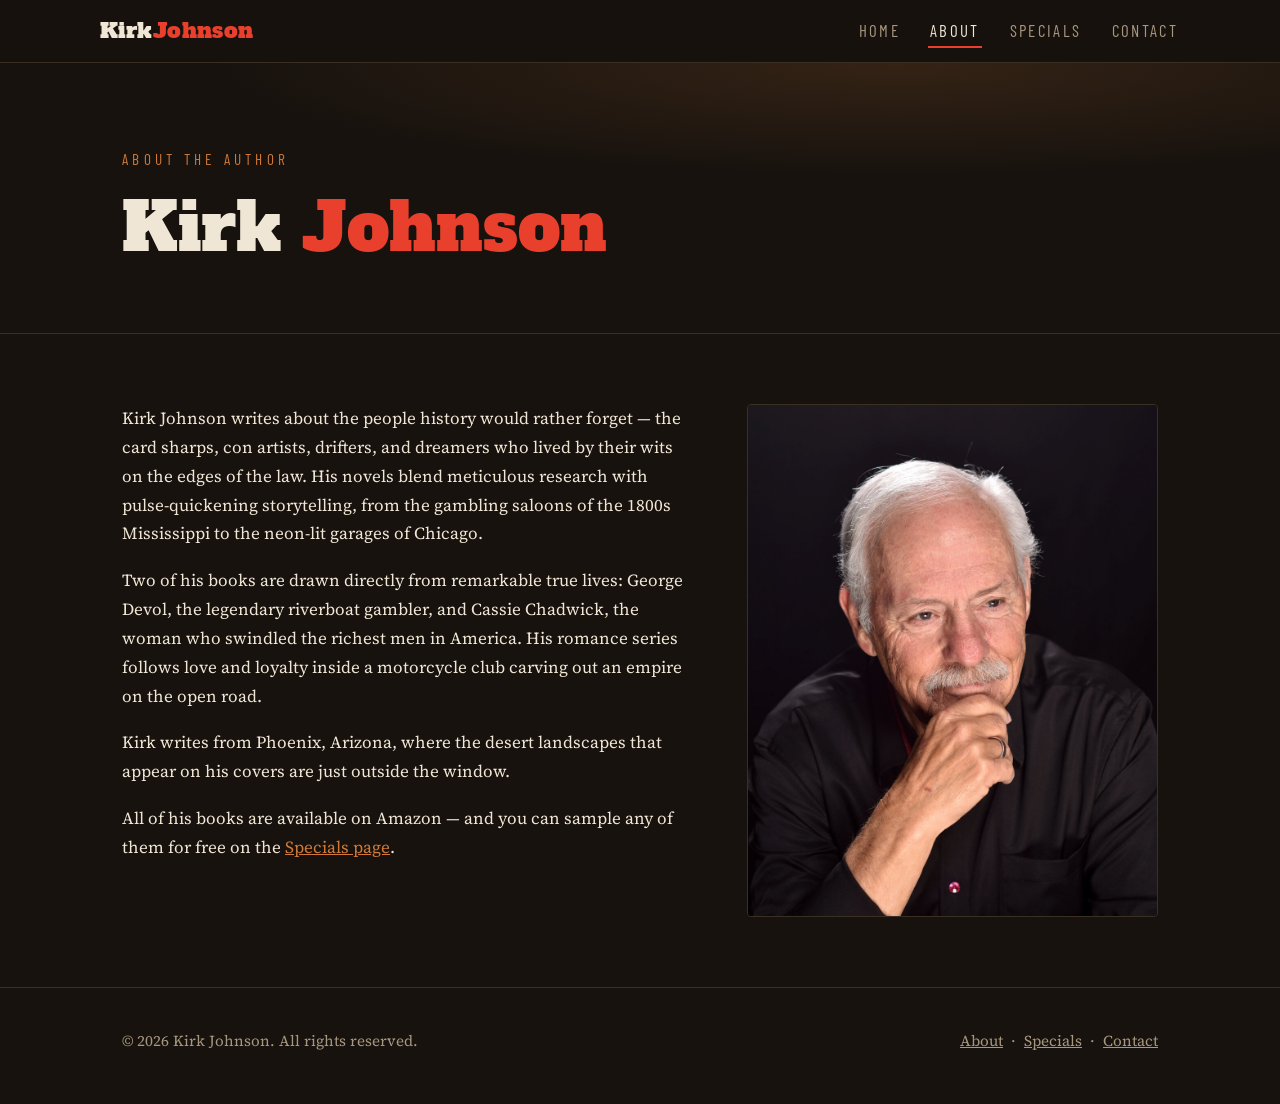
==== about.html @ 3d1d3247 "Add initial website files" ====
<!DOCTYPE html>
<html lang="en">
<head>
  <meta charset="UTF-8">
  <meta name="viewport" content="width=device-width, initial-scale=1.0">
  <title>About — Kirk Johnson, Author</title>
  <meta name="description" content="About author Kirk Johnson — writer of crime, romance, and historical fiction based in Phoenix, Arizona.">
  <link rel="preconnect" href="https://fonts.googleapis.com">
  <link rel="preconnect" href="https://fonts.gstatic.com" crossorigin>
  <link href="https://fonts.googleapis.com/css2?family=Alfa+Slab+One&family=Barlow+Condensed:wght@400;500&family=Source+Serif+4:ital,wght@0,400;0,600;1,400&display=swap" rel="stylesheet">
  <link rel="stylesheet" href="css/style.css">
</head>
<body>

<header>
  <div class="wrap nav">
    <a class="brand" href="index.html">Kirk<span>Johnson</span></a>
    <nav aria-label="Main navigation">
      <ul>
        <li><a href="index.html">Home</a></li>
        <li><a href="about.html" class="active">About</a></li>
        <li><a href="specials.html">Specials</a></li>
        <li><a href="contact.html">Contact</a></li>
      </ul>
    </nav>
  </div>
</header>

<main>

  <section class="hero">
    <div class="wrap">
      <p class="eyebrow">About the Author</p>
      <h1>Kirk <em>Johnson</em></h1>
    </div>
  </section>

  <section class="section">
    <div class="wrap about-grid">

      <div class="about-copy">
        <!-- ================================================
             EDIT YOUR BIO HERE.
             Replace the paragraphs below with your own story.
             ================================================ -->
        <p>
          Kirk Johnson writes about the people history would rather forget —
          the card sharps, con artists, drifters, and dreamers who lived by
          their wits on the edges of the law. His novels blend meticulous
          research with pulse-quickening storytelling, from the gambling
          saloons of the 1800s Mississippi to the neon-lit garages of Chicago.
        </p>
        <p>
          Two of his books are drawn directly from remarkable true lives:
          George Devol, the legendary riverboat gambler, and Cassie Chadwick,
          the woman who swindled the richest men in America. His romance
          series follows love and loyalty inside a motorcycle club carving
          out an empire on the open road.
        </p>
        <p>
          Kirk writes from Phoenix, Arizona, where the desert landscapes that
          appear on his covers are just outside the window.
        </p>
        <p>
          All of his books are available on Amazon — and you can sample any of
          them for free on the <a href="specials.html">Specials page</a>.
        </p>
      </div>

      <div>
        <div class="portrait">
          <img src="images/kirk_johnson.jpg" alt="Author Kirk Johnson">
        </div>
      </div>

    </div>
  </section>

</main>

<footer>
  <div class="wrap footer-inner">
    <div>&copy; 2026 Kirk Johnson. All rights reserved.</div>
    <div>
      <a href="about.html">About</a> &nbsp;·&nbsp;
      <a href="specials.html">Specials</a> &nbsp;·&nbsp;
      <a href="contact.html">Contact</a>
    </div>
  </div>
</footer>

</body>
</html>
---- css/style.css ----
/* ==========================================================
   Kirk Johnson — Author Website
   Palette: desert night. Inspired by the book covers.
   ========================================================== */

:root {
  --ink:        #17120e;   /* page background — warm near-black   */
  --card:       #241c15;   /* panels and book cards               */
  --line:       #3a2f24;   /* hairline borders                    */
  --paper:      #f0e6d6;   /* main text — sun-bleached paper      */
  --dust:       #a8977f;   /* secondary text                      */
  --title-red:  #e8402c;   /* the red of the cover titles         */
  --copper:     #cf7a3a;   /* canyon-sunset accent                */
  --max-width:  1080px;
}

* { margin: 0; padding: 0; box-sizing: border-box; }

html { scroll-behavior: smooth; }

body {
  background: var(--ink);
  color: var(--paper);
  font-family: "Source Serif 4", Georgia, serif;
  font-size: 1.06rem;
  line-height: 1.7;
}

img { max-width: 100%; display: block; }

a { color: var(--copper); }
a:hover { color: var(--paper); }

.wrap {
  max-width: var(--max-width);
  margin: 0 auto;
  padding: 0 22px;
}

/* ---------- Header / navigation ---------- */

header {
  border-bottom: 1px solid var(--line);
  background: rgba(23, 18, 14, 0.94);
  position: sticky;
  top: 0;
  z-index: 50;
}

.nav {
  display: flex;
  align-items: center;
  justify-content: space-between;
  gap: 16px;
  padding: 16px 0;
  flex-wrap: wrap;
}

.brand {
  font-family: "Alfa Slab One", Georgia, serif;
  font-size: 1.35rem;
  letter-spacing: 0.02em;
  color: var(--paper);
  text-decoration: none;
  line-height: 1;
}

.brand span { color: var(--title-red); }

nav ul {
  display: flex;
  gap: 26px;
  list-style: none;
  flex-wrap: wrap;
}

nav a {
  font-family: "Barlow Condensed", Arial, sans-serif;
  font-size: 1.05rem;
  letter-spacing: 0.14em;
  text-transform: uppercase;
  color: var(--dust);
  text-decoration: none;
  padding: 6px 2px;
  border-bottom: 2px solid transparent;
}

nav a:hover { color: var(--paper); }

nav a.active {
  color: var(--paper);
  border-bottom-color: var(--title-red);
}

/* ---------- Hero ---------- */

.hero {
  padding: 84px 0 70px;
  border-bottom: 1px solid var(--line);
  background:
    radial-gradient(ellipse 90% 70% at 70% 0%,
      rgba(207, 122, 58, 0.16), transparent 60%);
}

.eyebrow {
  font-family: "Barlow Condensed", Arial, sans-serif;
  text-transform: uppercase;
  letter-spacing: 0.28em;
  font-size: 0.95rem;
  color: var(--copper);
  margin-bottom: 18px;
}

.hero h1 {
  font-family: "Alfa Slab One", Georgia, serif;
  font-weight: 400;
  font-size: clamp(2.4rem, 6vw, 4.2rem);
  line-height: 1.08;
  max-width: 18ch;
}

.hero h1 em {
  font-style: normal;
  color: var(--title-red);
}

.hero p.lede {
  margin-top: 22px;
  max-width: 56ch;
  color: var(--dust);
  font-size: 1.15rem;
}

.btn-row { margin-top: 34px; display: flex; gap: 14px; flex-wrap: wrap; }

.btn {
  display: inline-block;
  font-family: "Barlow Condensed", Arial, sans-serif;
  text-transform: uppercase;
  letter-spacing: 0.14em;
  font-size: 1.05rem;
  text-decoration: none;
  padding: 13px 26px;
  border-radius: 3px;
  border: 1px solid var(--title-red);
  transition: background 0.15s ease, color 0.15s ease;
}

.btn.solid { background: var(--title-red); color: #fff; }
.btn.solid:hover { background: #c53522; color: #fff; }

.btn.ghost { color: var(--paper); border-color: var(--line); }
.btn.ghost:hover { border-color: var(--copper); color: var(--copper); }

/* ---------- Sections ---------- */

.section { padding: 70px 0; }

.section + .section { border-top: 1px solid var(--line); }

h2.section-title {
  font-family: "Alfa Slab One", Georgia, serif;
  font-weight: 400;
  font-size: clamp(1.6rem, 3.5vw, 2.2rem);
  margin-bottom: 8px;
}

.section-sub {
  color: var(--dust);
  margin-bottom: 40px;
  max-width: 60ch;
}

/* ---------- Book shelf ---------- */

.shelf {
  display: grid;
  grid-template-columns: repeat(auto-fill, minmax(250px, 1fr));
  gap: 34px;
}

.book {
  background: var(--card);
  border: 1px solid var(--line);
  border-radius: 4px;
  overflow: hidden;
  display: flex;
  flex-direction: column;
}

.book .cover {
  position: relative;
  aspect-ratio: 2 / 3;
  overflow: hidden;
}

.book .cover img {
  width: 100%;
  height: 100%;
  object-fit: cover;
  transition: transform 0.35s ease;
}

.book:hover .cover img { transform: scale(1.03); }

.book .info { padding: 18px 18px 22px; display: flex; flex-direction: column; gap: 10px; flex: 1; }

.book h3 {
  font-family: "Alfa Slab One", Georgia, serif;
  font-weight: 400;
  font-size: 1.12rem;
  line-height: 1.3;
}

.genre {
  font-family: "Barlow Condensed", Arial, sans-serif;
  text-transform: uppercase;
  letter-spacing: 0.16em;
  font-size: 0.85rem;
  color: var(--copper);
}

.book p { color: var(--dust); font-size: 0.98rem; flex: 1; }

.book .btn { align-self: flex-start; padding: 10px 20px; font-size: 0.95rem; }

/* ---------- Free-chapter stamp ---------- */

.stamp {
  display: inline-block;
  font-family: "Barlow Condensed", Arial, sans-serif;
  text-transform: uppercase;
  letter-spacing: 0.2em;
  font-size: 0.9rem;
  color: var(--title-red);
  border: 2px solid var(--title-red);
  border-radius: 3px;
  padding: 5px 12px;
  transform: rotate(-2deg);
  margin-bottom: 20px;
}

/* ---------- Forms ---------- */

form { max-width: 560px; }

.field { margin-bottom: 22px; }

label {
  display: block;
  font-family: "Barlow Condensed", Arial, sans-serif;
  text-transform: uppercase;
  letter-spacing: 0.14em;
  font-size: 0.95rem;
  color: var(--dust);
  margin-bottom: 8px;
}

input[type="text"],
input[type="email"],
select,
textarea {
  width: 100%;
  background: var(--card);
  border: 1px solid var(--line);
  border-radius: 3px;
  color: var(--paper);
  font-family: inherit;
  font-size: 1rem;
  padding: 12px 14px;
}

input:focus, select:focus, textarea:focus {
  outline: 2px solid var(--copper);
  outline-offset: 1px;
  border-color: var(--copper);
}

textarea { min-height: 150px; resize: vertical; }

button.btn { cursor: pointer; background: var(--title-red); color: #fff; border: none; }
button.btn:hover { background: #c53522; }

/* ---------- Two-column about ---------- */

.about-grid {
  display: grid;
  grid-template-columns: 1.4fr 1fr;
  gap: 50px;
  align-items: start;
}

.about-grid .portrait {
  border: 1px solid var(--line);
  border-radius: 4px;
  overflow: hidden;
}

.about-copy p + p { margin-top: 18px; }

@media (max-width: 760px) {
  .about-grid { grid-template-columns: 1fr; }
}

/* ---------- Footer ---------- */

footer {
  border-top: 1px solid var(--line);
  padding: 40px 0 50px;
  color: var(--dust);
  font-size: 0.95rem;
}

.footer-inner {
  display: flex;
  justify-content: space-between;
  gap: 20px;
  flex-wrap: wrap;
}

footer a { color: var(--dust); }
footer a:hover { color: var(--paper); }

/* ---------- Accessibility ---------- */

:focus-visible { outline: 2px solid var(--copper); outline-offset: 2px; }

@media (prefers-reduced-motion: reduce) {
  html { scroll-behavior: auto; }
  .book .cover img { transition: none; }
}
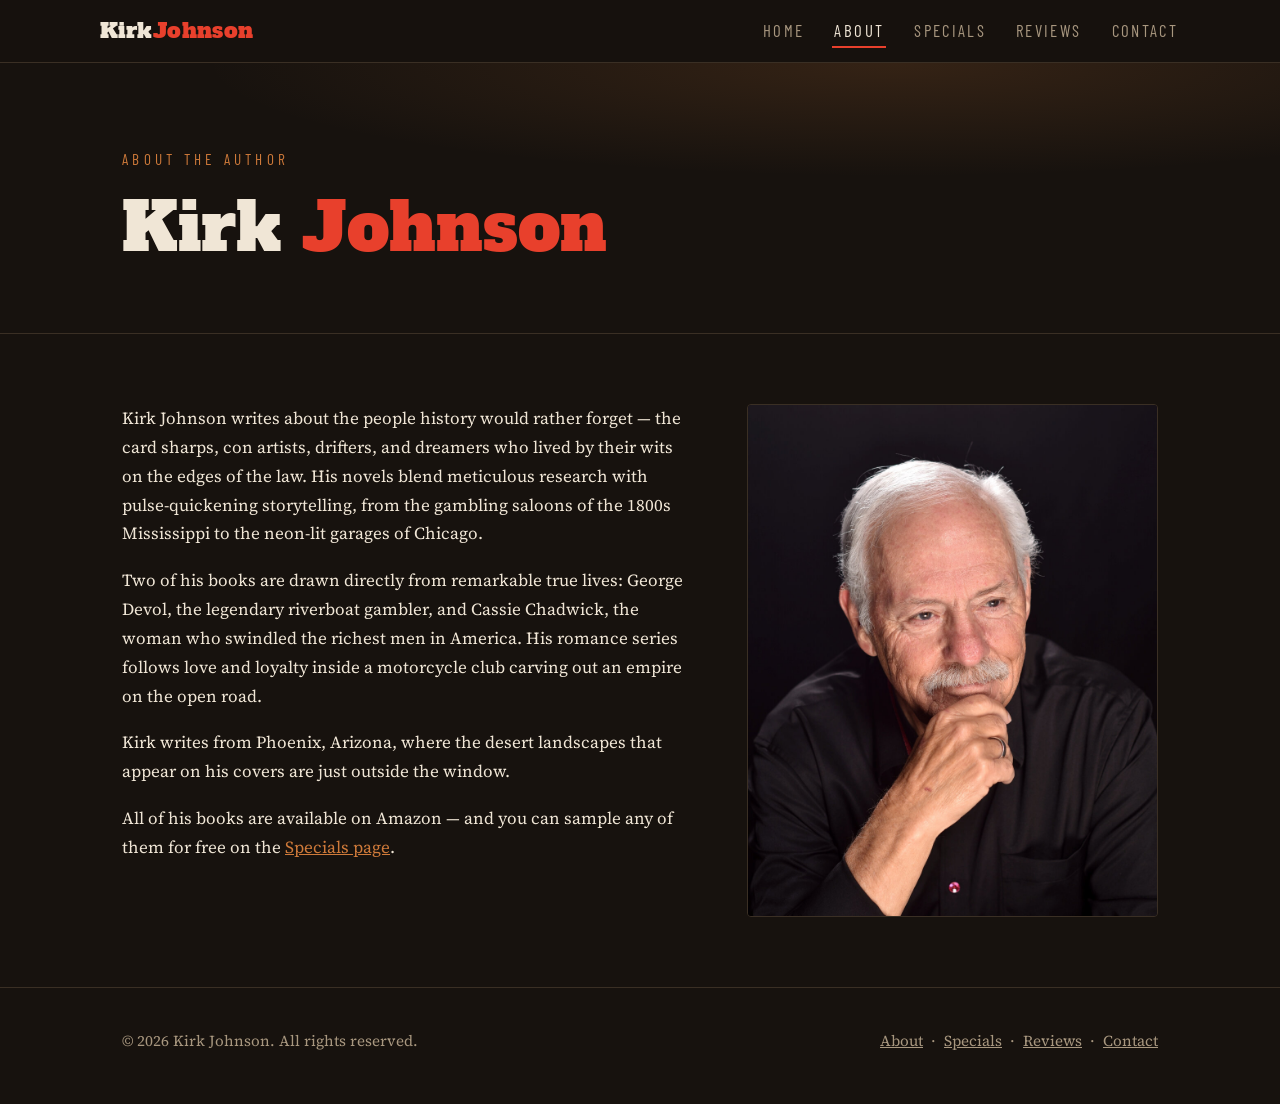
==== commit 01f77378: "Add files via upload" ====
--- a/about.html
+++ b/about.html
@@ -1,6 +1,14 @@
 <!DOCTYPE html>
 <html lang="en">
 <head>
+  <!-- Google tag (gtag.js) -->
+  <script async src="https://www.googletagmanager.com/gtag/js?id=G-PL3GJ9SL2N"></script>
+  <script>
+    window.dataLayer = window.dataLayer || [];
+    function gtag(){dataLayer.push(arguments);}
+    gtag("js", new Date());
+    gtag("config", "G-PL3GJ9SL2N");
+  </script>
   <meta charset="UTF-8">
   <meta name="viewport" content="width=device-width, initial-scale=1.0">
   <title>About — Kirk Johnson, Author</title>
@@ -20,6 +28,7 @@
         <li><a href="index.html">Home</a></li>
         <li><a href="about.html" class="active">About</a></li>
         <li><a href="specials.html">Specials</a></li>
+        <li><a href="reviews.html">Reviews</a></li>
         <li><a href="contact.html">Contact</a></li>
       </ul>
     </nav>
@@ -84,6 +93,7 @@
     <div>
       <a href="about.html">About</a> &nbsp;·&nbsp;
       <a href="specials.html">Specials</a> &nbsp;·&nbsp;
+      <a href="reviews.html">Reviews</a> &nbsp;&middot;&nbsp;
       <a href="contact.html">Contact</a>
     </div>
   </div>
--- a/css/style.css
+++ b/css/style.css
@@ -192,12 +192,13 @@
   position: relative;
   aspect-ratio: 2 / 3;
   overflow: hidden;
+  background: #100c09;
 }
 
 .book .cover img {
   width: 100%;
   height: 100%;
-  object-fit: cover;
+  object-fit: contain;
   transition: transform 0.35s ease;
 }
 
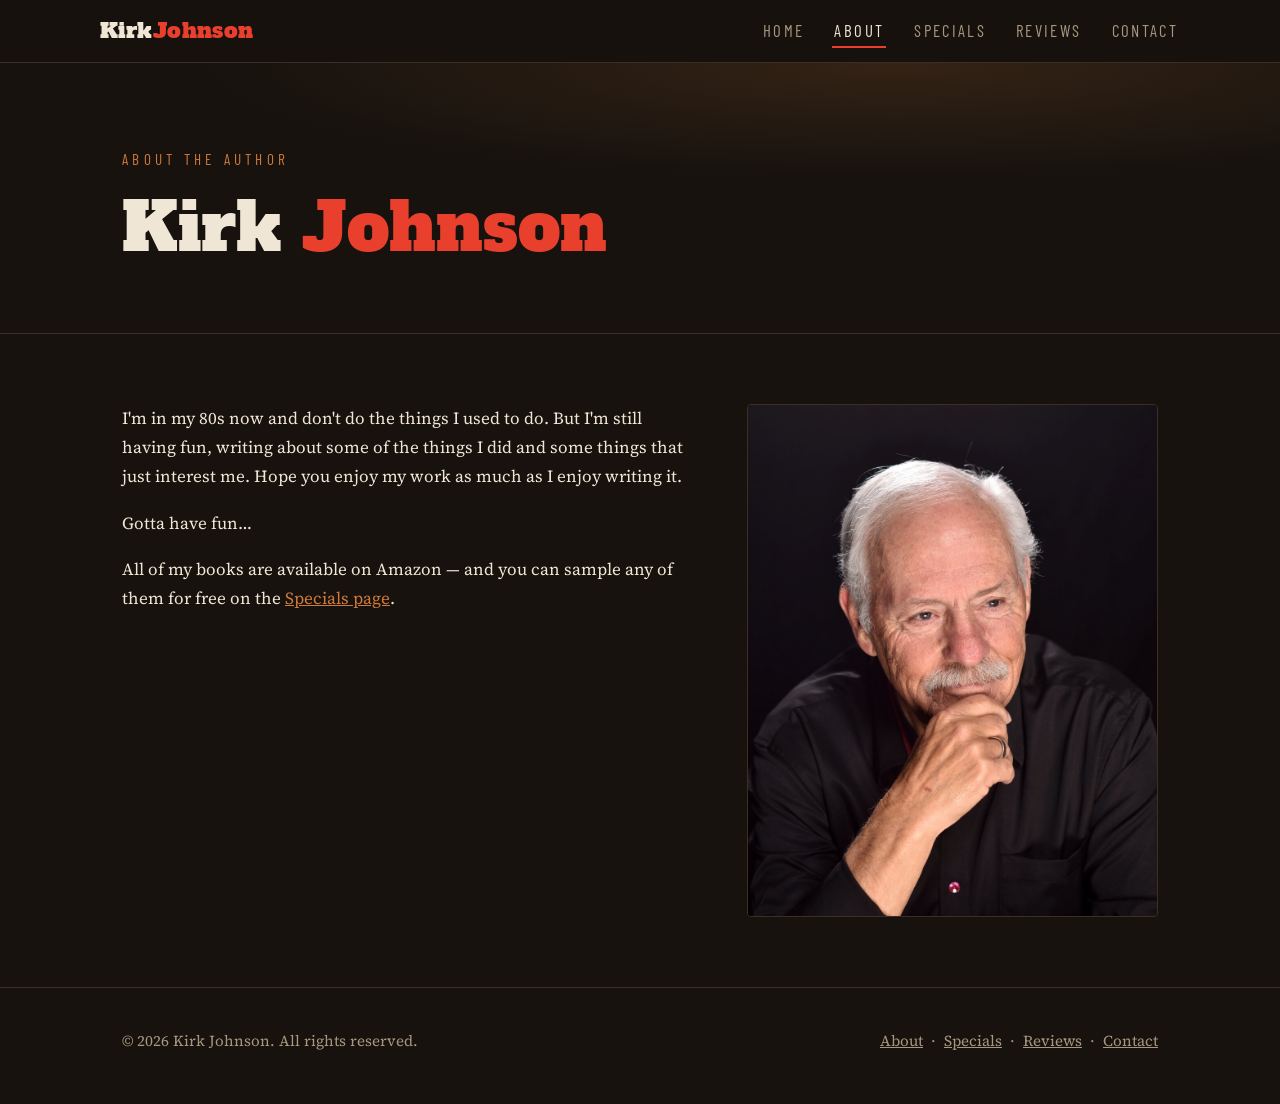
==== commit c9fe04de: "Add files via upload" ====
--- a/about.html
+++ b/about.html
@@ -12,10 +12,21 @@
   <meta charset="UTF-8">
   <meta name="viewport" content="width=device-width, initial-scale=1.0">
   <title>About — Kirk Johnson, Author</title>
-  <meta name="description" content="About author Kirk Johnson — writer of crime, romance, and historical fiction based in Phoenix, Arizona.">
+  <meta name="description" content="I'm in my 80s now and still having fun — writing about some of the things I did, and some things that just interest me. Kirk Johnson, author.">
   <link rel="preconnect" href="https://fonts.googleapis.com">
   <link rel="preconnect" href="https://fonts.gstatic.com" crossorigin>
   <link href="https://fonts.googleapis.com/css2?family=Alfa+Slab+One&family=Barlow+Condensed:wght@400;500&family=Source+Serif+4:ital,wght@0,400;0,600;1,400&display=swap" rel="stylesheet">
+  <link rel="canonical" href="https://kirkjohnsonbooks.com/about.html">
+  <meta property="og:type" content="website">
+  <meta property="og:site_name" content="Kirk Johnson Books">
+  <meta property="og:title" content="About Kirk Johnson — Author">
+  <meta property="og:description" content="I'm in my 80s now and still having fun — writing about some of the things I did, and some things that just interest me. Kirk Johnson, author.">
+  <meta property="og:url" content="https://kirkjohnsonbooks.com/about.html">
+  <meta property="og:image" content="https://kirkjohnsonbooks.com/images/kirk_johnson.jpg">
+  <meta name="twitter:card" content="summary_large_image">
+  <meta name="twitter:title" content="About Kirk Johnson — Author">
+  <meta name="twitter:description" content="I'm in my 80s now and still having fun — writing about some of the things I did, and some things that just interest me. Kirk Johnson, author.">
+  <meta name="twitter:image" content="https://kirkjohnsonbooks.com/images/kirk_johnson.jpg">
   <link rel="stylesheet" href="css/style.css">
 </head>
 <body>
@@ -48,30 +59,15 @@
     <div class="wrap about-grid">
 
       <div class="about-copy">
-        <!-- ================================================
-             EDIT YOUR BIO HERE.
-             Replace the paragraphs below with your own story.
-             ================================================ -->
         <p>
-          Kirk Johnson writes about the people history would rather forget —
-          the card sharps, con artists, drifters, and dreamers who lived by
-          their wits on the edges of the law. His novels blend meticulous
-          research with pulse-quickening storytelling, from the gambling
-          saloons of the 1800s Mississippi to the neon-lit garages of Chicago.
+          I'm in my 80s now and don't do the things I used to do. But I'm still
+          having fun, writing about some of the things I did and some things
+          that just interest me. Hope you enjoy my work as much as I enjoy
+          writing it.
         </p>
+        <p class="signoff">Gotta have fun&hellip;</p>
         <p>
-          Two of his books are drawn directly from remarkable true lives:
-          George Devol, the legendary riverboat gambler, and Cassie Chadwick,
-          the woman who swindled the richest men in America. His romance
-          series follows love and loyalty inside a motorcycle club carving
-          out an empire on the open road.
-        </p>
-        <p>
-          Kirk writes from Phoenix, Arizona, where the desert landscapes that
-          appear on his covers are just outside the window.
-        </p>
-        <p>
-          All of his books are available on Amazon — and you can sample any of
+          All of my books are available on Amazon — and you can sample any of
           them for free on the <a href="specials.html">Specials page</a>.
         </p>
       </div>
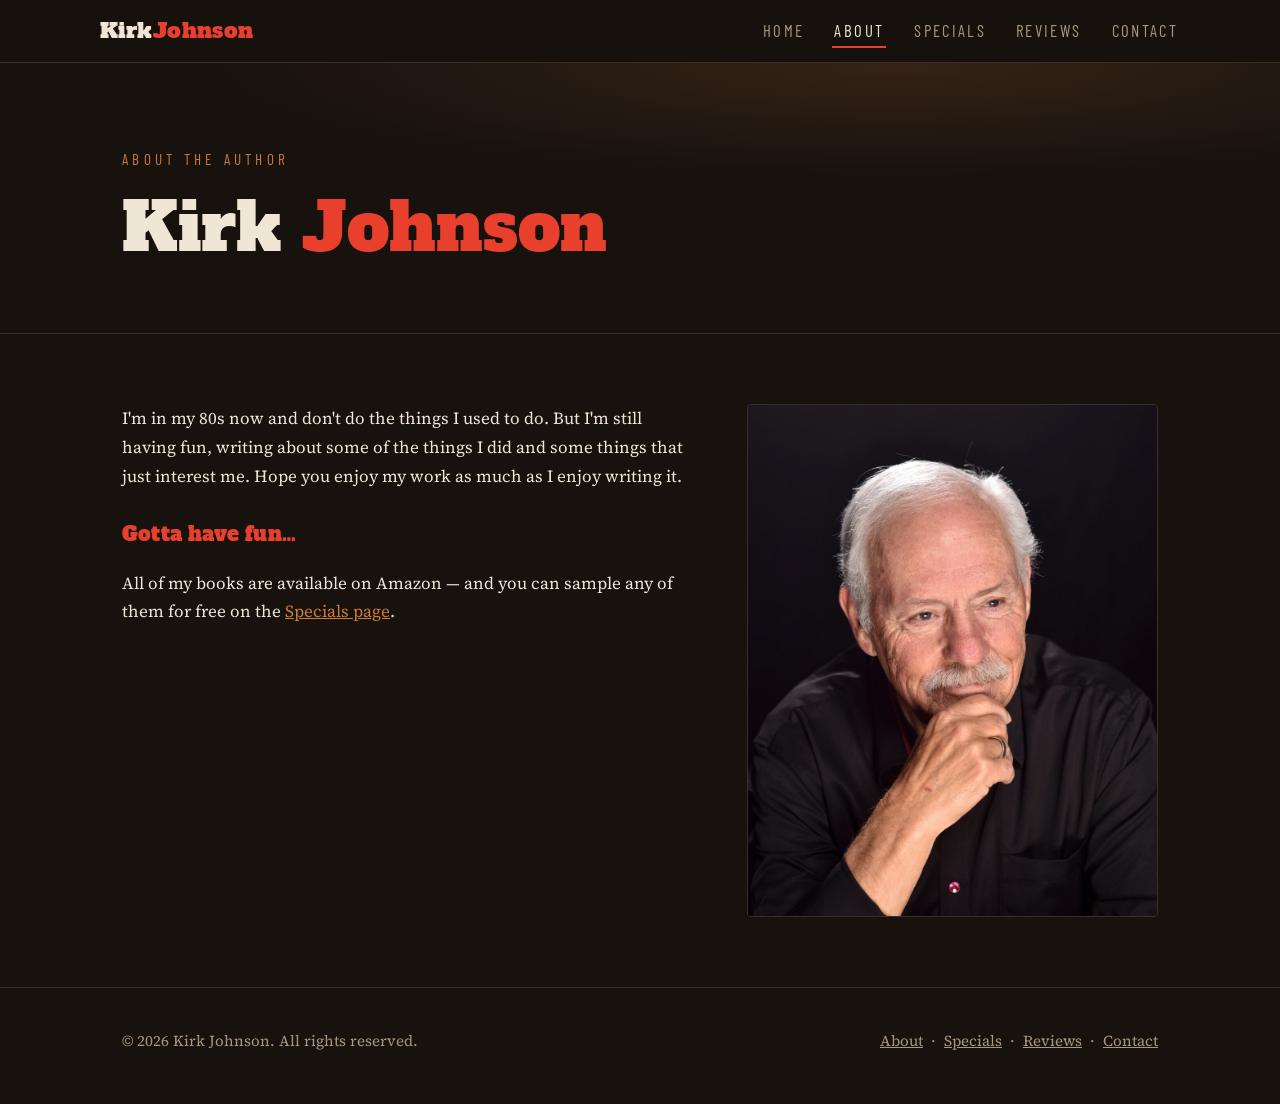
==== commit e4918b53: "Add files via upload" ====
--- a/about.html
+++ b/about.html
@@ -95,5 +95,15 @@
   </div>
 </footer>
 
+  <script>
+    document.addEventListener('click', function (e) {
+      var a = e.target.closest('a[data-track]');
+      if (!a || typeof gtag !== 'function') return;
+      gtag('event', a.getAttribute('data-track-action') || 'click', {
+        'event_category': a.getAttribute('data-track'),
+        'event_label': a.getAttribute('data-track-label') || a.href
+      });
+    });
+  </script>
 </body>
 </html>
--- a/css/style.css
+++ b/css/style.css
@@ -282,6 +282,16 @@
 button.btn { cursor: pointer; background: var(--title-red); color: #fff; border: none; }
 button.btn:hover { background: #c53522; }
 
+/* ---------- Author sign-off ---------- */
+
+.signoff {
+  font-family: "Alfa Slab One", Georgia, serif;
+  font-size: 1.25rem;
+  color: var(--title-red);
+  margin-top: 26px !important;
+  letter-spacing: 0.01em;
+}
+
 /* ---------- Two-column about ---------- */
 
 .about-grid {
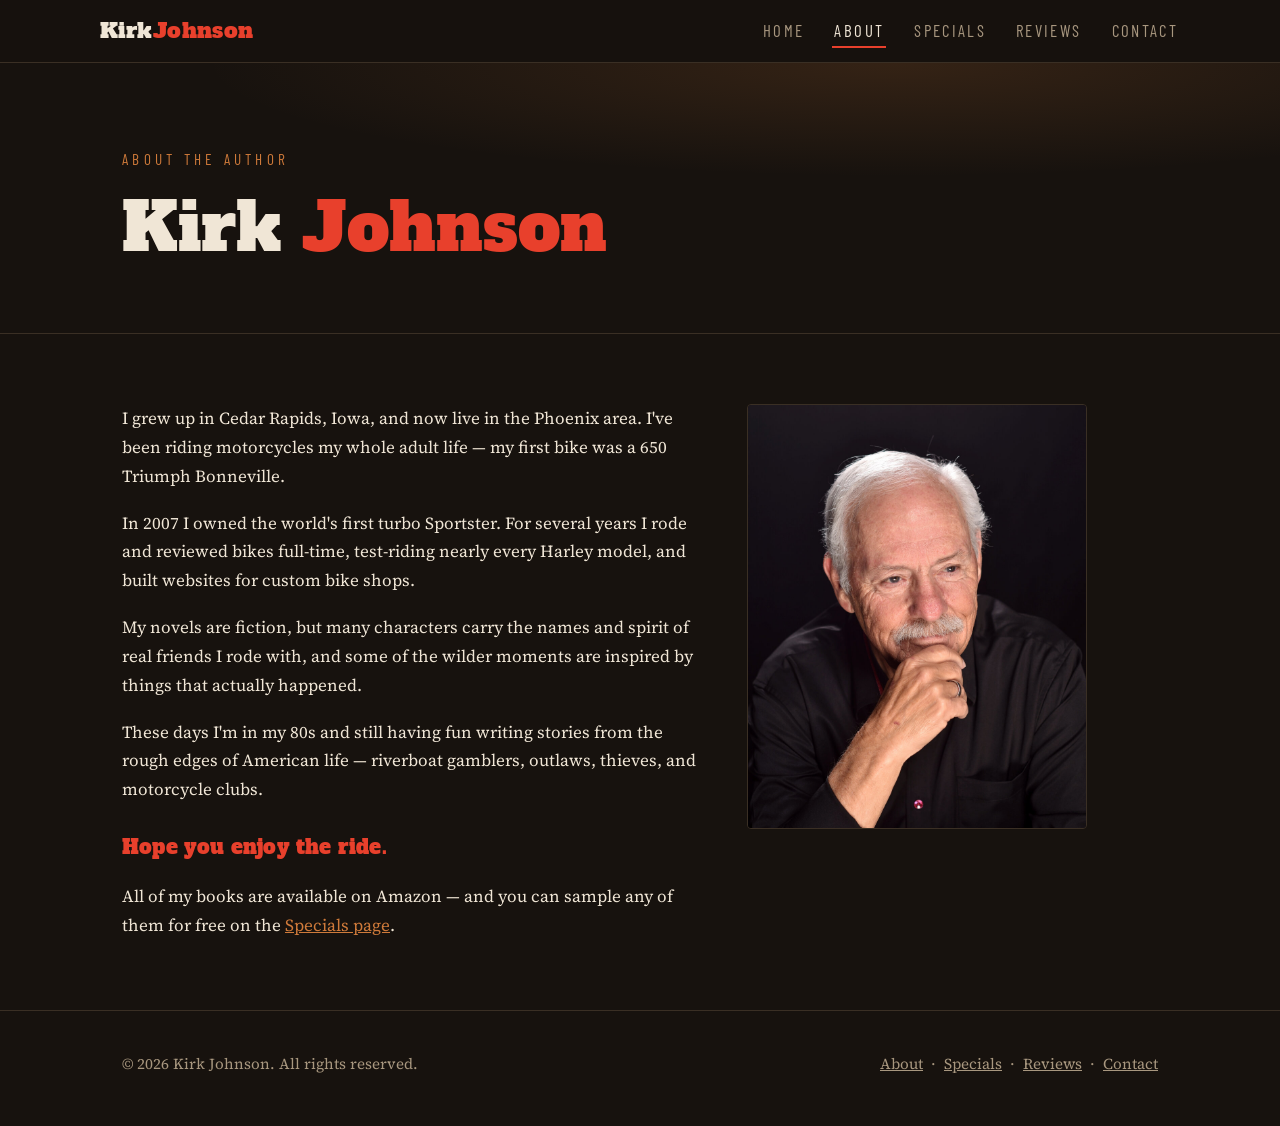
==== commit 01312e0b: "Add files via upload" ====
--- a/about.html
+++ b/about.html
@@ -12,7 +12,7 @@
   <meta charset="UTF-8">
   <meta name="viewport" content="width=device-width, initial-scale=1.0">
   <title>About — Kirk Johnson, Author</title>
-  <meta name="description" content="I'm in my 80s now and still having fun — writing about some of the things I did, and some things that just interest me. Kirk Johnson, author.">
+  <meta name="description" content="Iowa-raised, Phoenix-based, and riding since his first Triumph Bonneville. Kirk Johnson writes stories from the rough edges of American life — gamblers, outlaws, thieves, and motorcycle clubs.">
   <link rel="preconnect" href="https://fonts.googleapis.com">
   <link rel="preconnect" href="https://fonts.gstatic.com" crossorigin>
   <link href="https://fonts.googleapis.com/css2?family=Alfa+Slab+One&family=Barlow+Condensed:wght@400;500&family=Source+Serif+4:ital,wght@0,400;0,600;1,400&display=swap" rel="stylesheet">
@@ -20,12 +20,12 @@
   <meta property="og:type" content="website">
   <meta property="og:site_name" content="Kirk Johnson Books">
   <meta property="og:title" content="About Kirk Johnson — Author">
-  <meta property="og:description" content="I'm in my 80s now and still having fun — writing about some of the things I did, and some things that just interest me. Kirk Johnson, author.">
+  <meta property="og:description" content="Iowa-raised, Phoenix-based, and riding since his first Triumph Bonneville. Kirk Johnson writes stories from the rough edges of American life — gamblers, outlaws, thieves, and motorcycle clubs.">
   <meta property="og:url" content="https://kirkjohnsonbooks.com/about.html">
   <meta property="og:image" content="https://kirkjohnsonbooks.com/images/kirk_johnson.jpg">
   <meta name="twitter:card" content="summary_large_image">
   <meta name="twitter:title" content="About Kirk Johnson — Author">
-  <meta name="twitter:description" content="I'm in my 80s now and still having fun — writing about some of the things I did, and some things that just interest me. Kirk Johnson, author.">
+  <meta name="twitter:description" content="Iowa-raised, Phoenix-based, and riding since his first Triumph Bonneville. Kirk Johnson writes stories from the rough edges of American life — gamblers, outlaws, thieves, and motorcycle clubs.">
   <meta name="twitter:image" content="https://kirkjohnsonbooks.com/images/kirk_johnson.jpg">
   <link rel="stylesheet" href="css/style.css">
 </head>
@@ -60,12 +60,26 @@
 
       <div class="about-copy">
         <p>
-          I'm in my 80s now and don't do the things I used to do. But I'm still
-          having fun, writing about some of the things I did and some things
-          that just interest me. Hope you enjoy my work as much as I enjoy
-          writing it.
+          I grew up in Cedar Rapids, Iowa, and now live in the Phoenix area.
+          I've been riding motorcycles my whole adult life — my first bike was
+          a 650 Triumph Bonneville.
         </p>
-        <p class="signoff">Gotta have fun&hellip;</p>
+        <p>
+          In 2007 I owned the world's first turbo Sportster. For several years
+          I rode and reviewed bikes full-time, test-riding nearly every Harley
+          model, and built websites for custom bike shops.
+        </p>
+        <p>
+          My novels are fiction, but many characters carry the names and spirit
+          of real friends I rode with, and some of the wilder moments are
+          inspired by things that actually happened.
+        </p>
+        <p>
+          These days I'm in my 80s and still having fun writing stories from
+          the rough edges of American life — riverboat gamblers, outlaws,
+          thieves, and motorcycle clubs.
+        </p>
+        <p class="signoff">Hope you enjoy the ride.</p>
         <p>
           All of my books are available on Amazon — and you can sample any of
           them for free on the <a href="specials.html">Specials page</a>.
--- a/css/style.css
+++ b/css/style.css
@@ -305,6 +305,7 @@
   border: 1px solid var(--line);
   border-radius: 4px;
   overflow: hidden;
+  max-width: 340px;
 }
 
 .about-copy p + p { margin-top: 18px; }
